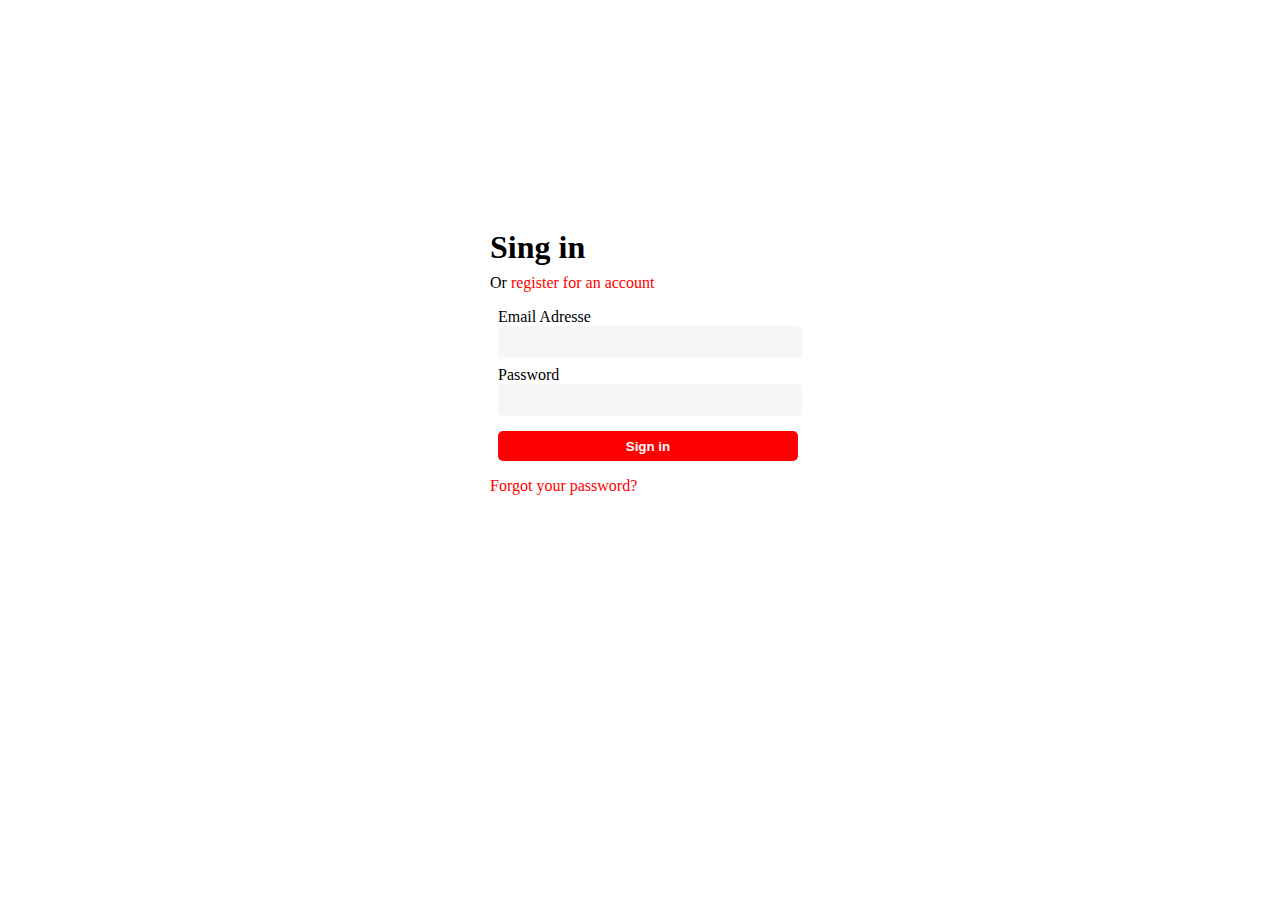
==== form2.html @ b4166c3e "ss" ====
<!DOCTYPE html>
<html lang="en">
<head>
    <link rel="stylesheet" href="./form2.css">
    <meta charset="UTF-8">
    <meta http-equiv="X-UA-Compatible" content="IE=edge">
    <meta name="viewport" content="width=device-width, initial-scale=1.0">
    <title>form</title>
</head>
<body><div>
    <h1>Sing in</h1>
    <p>Or <span id="red">register for an account</p>
    <form>
        <label>
            Email Adresse<br>
            <input type="email">
        </label>
        <label>
            Password<br>
            <input type="password">
            <button><b>Sign in</b></button>
        </label>
    </form>
    <a href="#"><p>Forgot your password?</p></a>
</div>
</body>
</html>
---- form2.css ----
#red{
    color: red;
}
a{
    color:red;text-decoration: none;
}
label{
    display: block;
    margin: 8px;
}
button{
    display: block;
    margin-top: 15px;
    border: none;
    width: 300px;
    height: 30px;
    background-color: red;
    color: white;
    border-radius: 5px;
    cursor: pointer;
}
div{
    width: 300px;
    margin: auto;
    padding-top: 200px;
}
h1{
    margin-bottom: -8px;
}
p{

}
input{
    width: 300px;
    height: 30px;
    border: none;
    background-color:rgba(169, 169, 169, 0.102);
    border-radius: 5px;
}
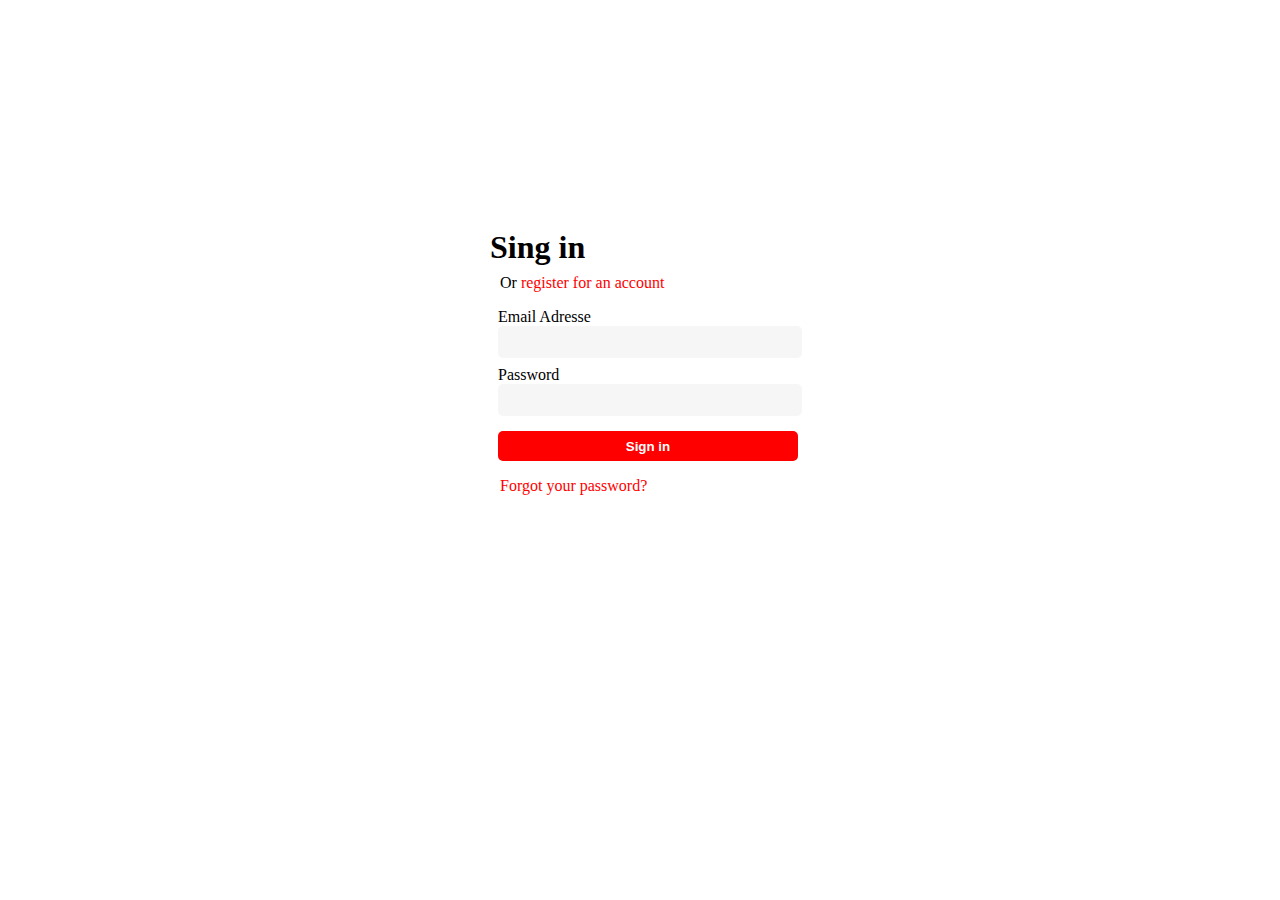
==== commit 211a7e90: "änderung" ====
--- a/form2.html
+++ b/form2.html
@@ -21,7 +21,7 @@
             <button><b>Sign in</b></button>
         </label>
     </form>
-    <a href="#"><p>Forgot your password?</p></a>
+<a href="#"><p>Forgot your password?</p></a>
 </div>
 </body>
 </html>--- a/form2.css
+++ b/form2.css
@@ -3,6 +3,7 @@
 }
 a{
     color:red;text-decoration: none;
+    
 }
 label{
     display: block;
@@ -27,13 +28,14 @@
 h1{
     margin-bottom: -8px;
 }
-p{
 
-}
 input{
     width: 300px;
     height: 30px;
     border: none;
     background-color:rgba(169, 169, 169, 0.102);
     border-radius: 5px;
+}
+p{
+    margin-left: 10px;
 }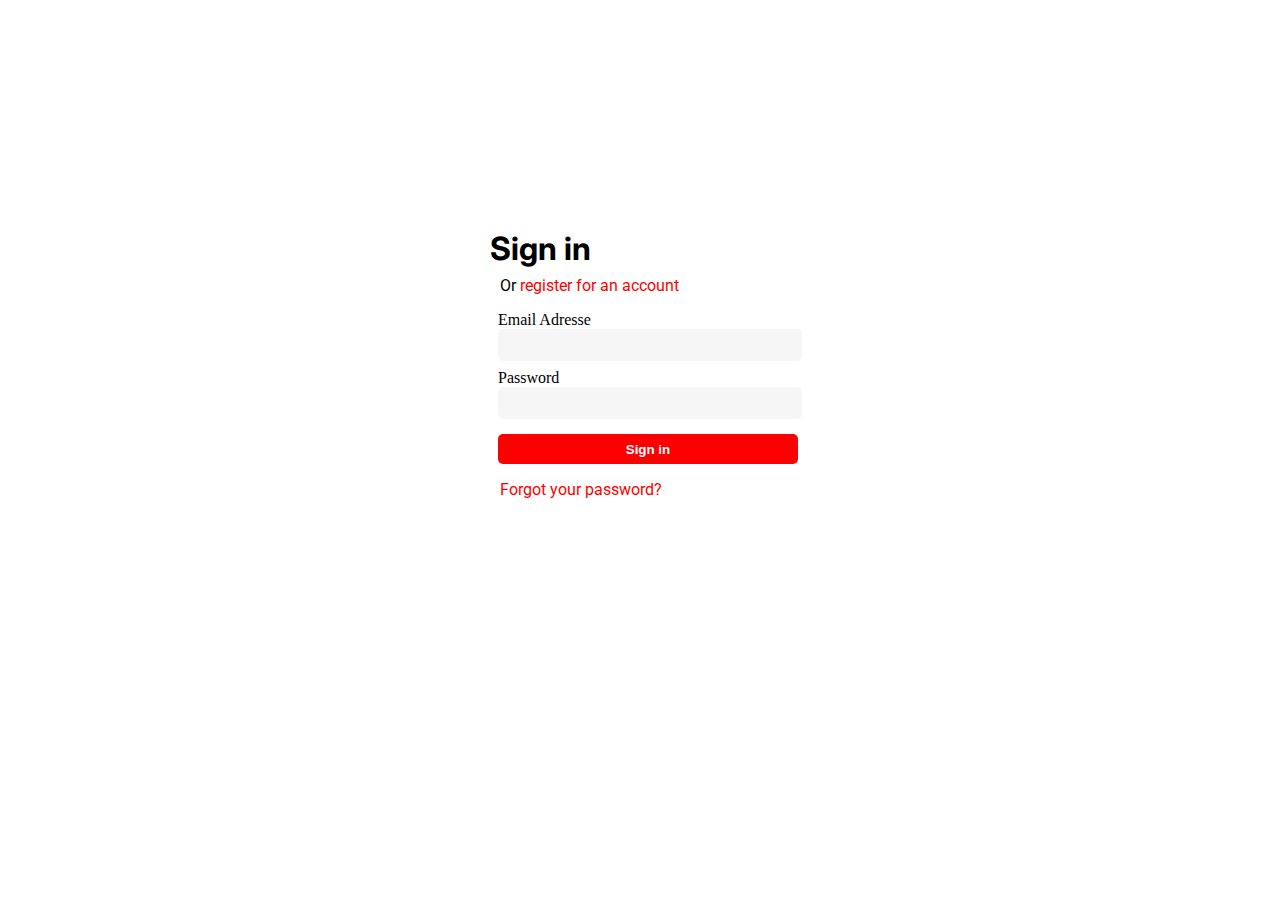
==== commit d626d692: "hg" ====
--- a/form2.html
+++ b/form2.html
@@ -1,6 +1,18 @@
 <!DOCTYPE html>
 <html lang="en">
 <head>
+    <link rel="preconnect" href="https://fonts.googleapis.com" />
+    <link rel="preconnect" href="https://fonts.gstatic.com" crossorigin />
+    <link
+      href="https://fonts.googleapis.com/css2?family=Inter&display=swap"
+      rel="stylesheet"
+    />
+    <link rel="preconnect" href="https://fonts.googleapis.com" />
+    <link rel="preconnect" href="https://fonts.gstatic.com" crossorigin />
+    <link
+      href="https://fonts.googleapis.com/css2?family=Roboto&display=swap"
+      rel="stylesheet"
+    />
     <link rel="stylesheet" href="./form2.css">
     <meta charset="UTF-8">
     <meta http-equiv="X-UA-Compatible" content="IE=edge">
@@ -8,7 +20,7 @@
     <title>form</title>
 </head>
 <body><div>
-    <h1>Sing in</h1>
+    <h1>Sign in</h1>
     <p>Or <span id="red">register for an account</p>
     <form>
         <label>
--- a/form2.css
+++ b/form2.css
@@ -27,6 +27,7 @@
 }
 h1{
     margin-bottom: -8px;
+    font-family: "Inter", sans-serif;
 }
 
 input{
@@ -38,4 +39,5 @@
 }
 p{
     margin-left: 10px;
+    font-family: "Roboto", sans-serif; 
 }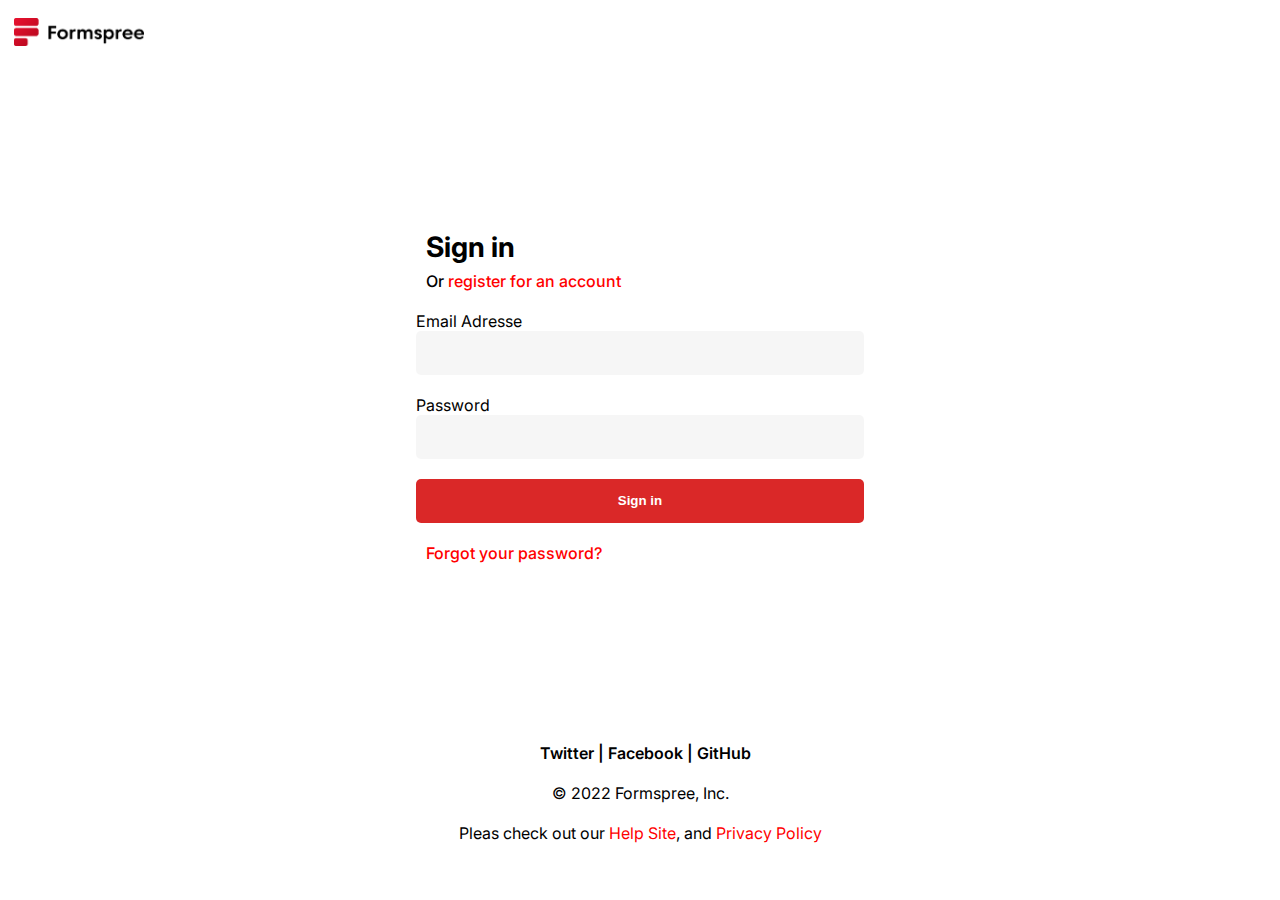
==== commit d0e2ecff: "rest" ====
--- a/form2.html
+++ b/form2.html
@@ -19,21 +19,39 @@
     <meta name="viewport" content="width=device-width, initial-scale=1.0">
     <title>form</title>
 </head>
-<body><div>
-    <h1>Sign in</h1>
+<body>
+    <header>
+   <img src="./formspree-removebg-preview.png" alt="">
+    </header>
+    
+    
+    
+    
+    <div>
+    <p id="h1">Sign in</p>
     <p>Or <span id="red">register for an account</p>
-    <form>
+    <form><br>
         <label>
             Email Adresse<br>
             <input type="email">
-        </label>
+        </label><br>
         <label>
             Password<br>
             <input type="password">
+            </label><br>
             <button><b>Sign in</b></button>
-        </label>
-    </form>
+        
+    </form><br>
 <a href="#"><p>Forgot your password?</p></a>
+</div>
+<div id="footer">
+    <p id="social">
+        <span>Twitter | Facebook | GitHub</span>
+    </p><br>
+
+    <span>© 2022 Formspree, Inc.<br><br>
+        Pleas check out our<span class="color"> Help Site</span>, and <span class="color">Privacy Policy</span> 
+    </span>
 </div>
 </body>
 </html>--- a/form2.css
+++ b/form2.css
@@ -1,5 +1,15 @@
+*{
+    margin: 0;
+    padding: 0;
+    box-sizing: border-box;
+
+}
+body{
+    font-family: Inter,system-ui,BlinkMacSystemFont,Segoe UI,Roboto,Ubuntu,sans-serif;
+}
 #red{
     color: red;
+    font-weight: 500;
 }
 a{
     color:red;text-decoration: none;
@@ -7,37 +17,59 @@
 }
 label{
     display: block;
-    margin: 8px;
+    
+
 }
 button{
     display: block;
-    margin-top: 15px;
+    
     border: none;
-    width: 300px;
-    height: 30px;
-    background-color: red;
+    width: 448px;
+    height: 44px;
+    background-color: #da2828;
     color: white;
     border-radius: 5px;
     cursor: pointer;
+    font-weight: 700;
+
 }
 div{
-    width: 300px;
+    width: 448px;
     margin: auto;
-    padding-top: 200px;
+    padding-top:180px;
 }
-h1{
-    margin-bottom: -8px;
-    font-family: "Inter", sans-serif;
+#h1{
+    
+    font-weight: 700;
+    font-size: 1.760rem;
+    margin-bottom: 7px;
 }
 
 input{
-    width: 300px;
-    height: 30px;
+    width: 448px;
+    height: 44px;
     border: none;
     background-color:rgba(169, 169, 169, 0.102);
     border-radius: 5px;
 }
 p{
     margin-left: 10px;
-    font-family: "Roboto", sans-serif; 
-}+    font-weight: 500;
+   
+}
+img{
+    width: 130px;
+    margin-top: 18px;
+    margin-left: 14px;
+}
+#footer{
+    text-align: center;
+
+}
+#social{
+    font-weight: 600;
+
+}
+.color{
+    color: red;
+}
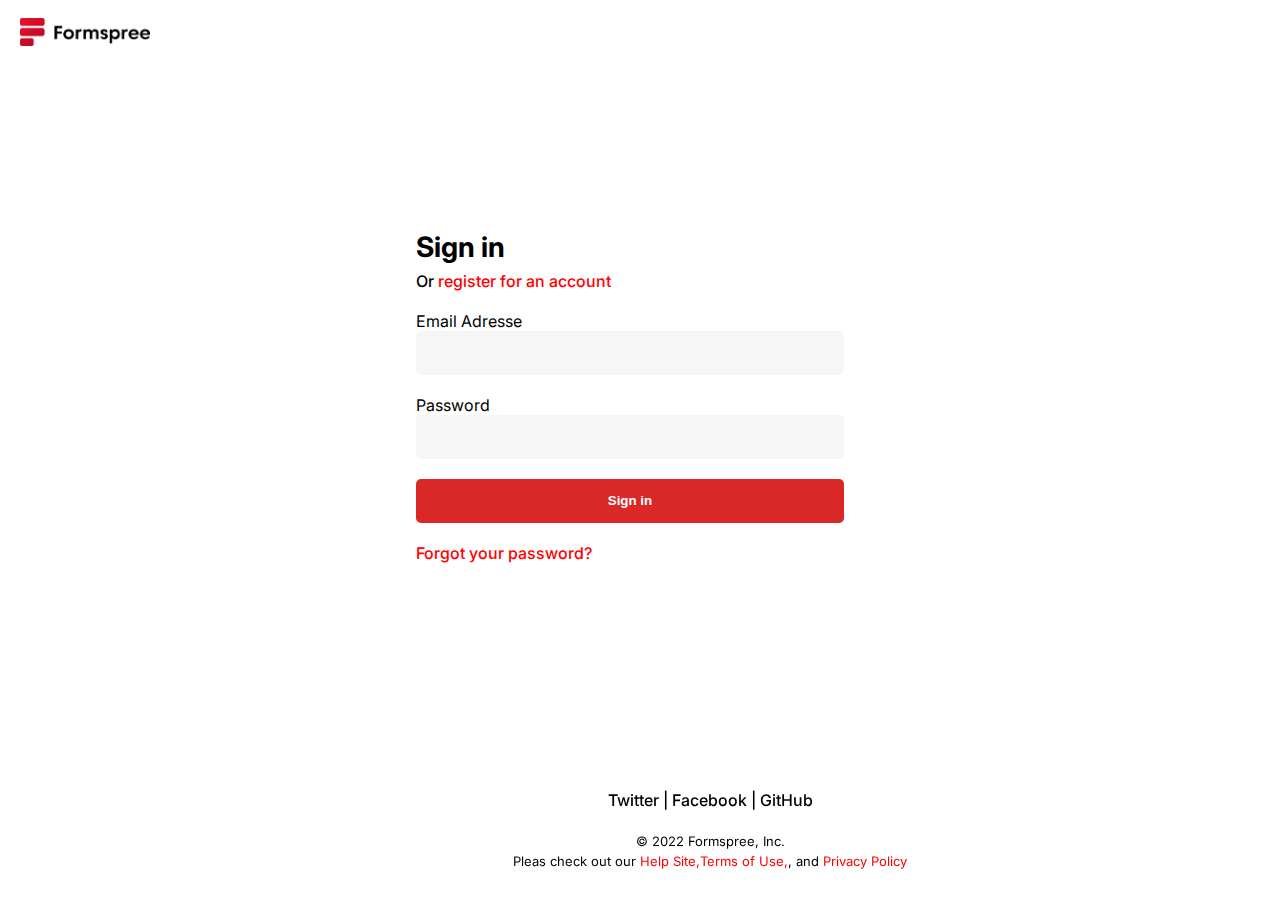
==== commit 4f171e2e: "hhh" ====
--- a/form2.html
+++ b/form2.html
@@ -49,8 +49,8 @@
         <span>Twitter | Facebook | GitHub</span>
     </p><br>
 
-    <span>© 2022 Formspree, Inc.<br><br>
-        Pleas check out our<span class="color"> Help Site</span>, and <span class="color">Privacy Policy</span> 
+    <span id="k">© 2022 Formspree, Inc.<br>
+        Pleas check out our<span class="color"> Help Site,Terms of Use,</span>, and <span class="color">Privacy Policy</span> 
     </span>
 </div>
 </body>
--- a/form2.css
+++ b/form2.css
@@ -24,13 +24,14 @@
     display: block;
     
     border: none;
-    width: 448px;
+    width: 428px;
     height: 44px;
     background-color: #da2828;
     color: white;
     border-radius: 5px;
     cursor: pointer;
     font-weight: 700;
+    
 
 }
 div{
@@ -46,30 +47,38 @@
 }
 
 input{
-    width: 448px;
+    width: 428px;
     height: 44px;
     border: none;
     background-color:rgba(169, 169, 169, 0.102);
     border-radius: 5px;
+    padding: 8px;
 }
 p{
-    margin-left: 10px;
+    
     font-weight: 500;
    
 }
 img{
     width: 130px;
     margin-top: 18px;
-    margin-left: 14px;
+    margin-left: 20px;
 }
 #footer{
     text-align: center;
-
+    position: fixed;
+    left: 38%;
+    bottom: 0;
+    margin-bottom: 30px;
 }
 #social{
-    font-weight: 600;
+    font-weight: 500;
 
 }
 .color{
     color: red;
 }
+#k{
+    font-size: small;
+    
+}
